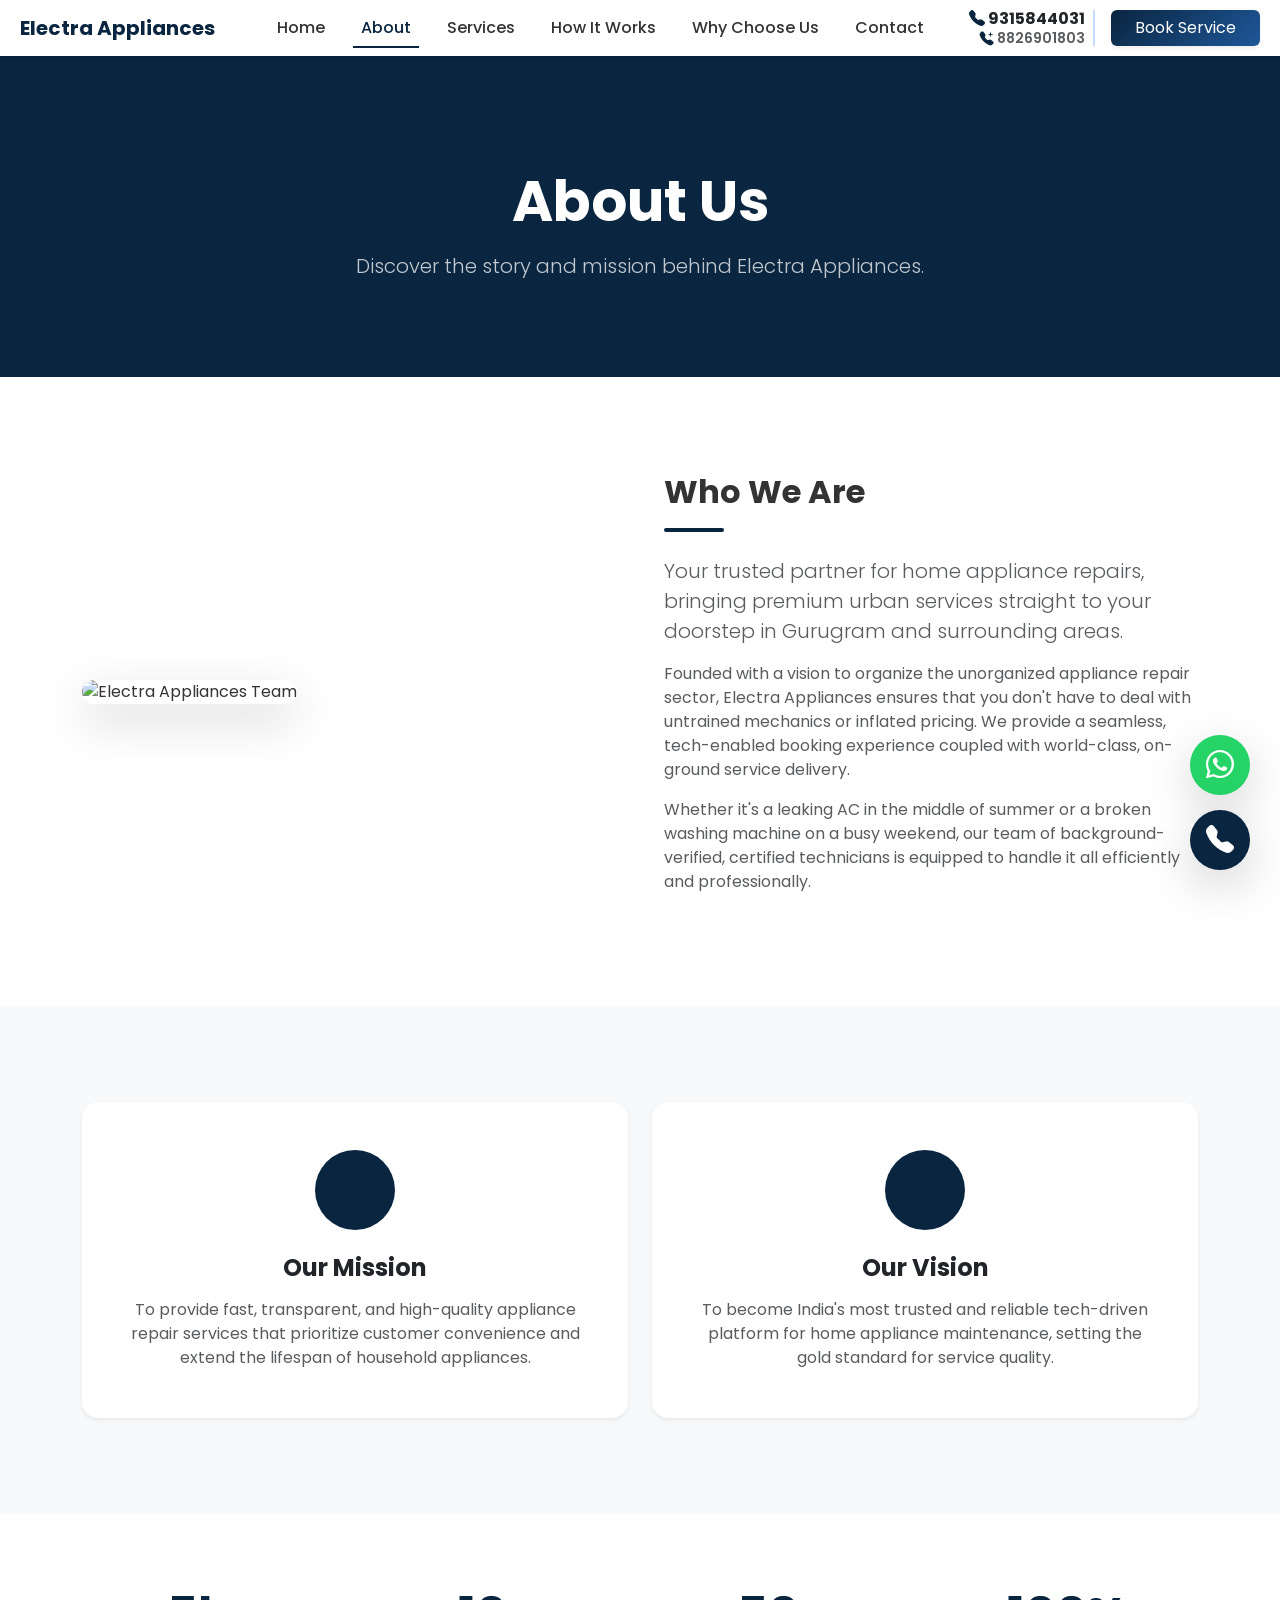
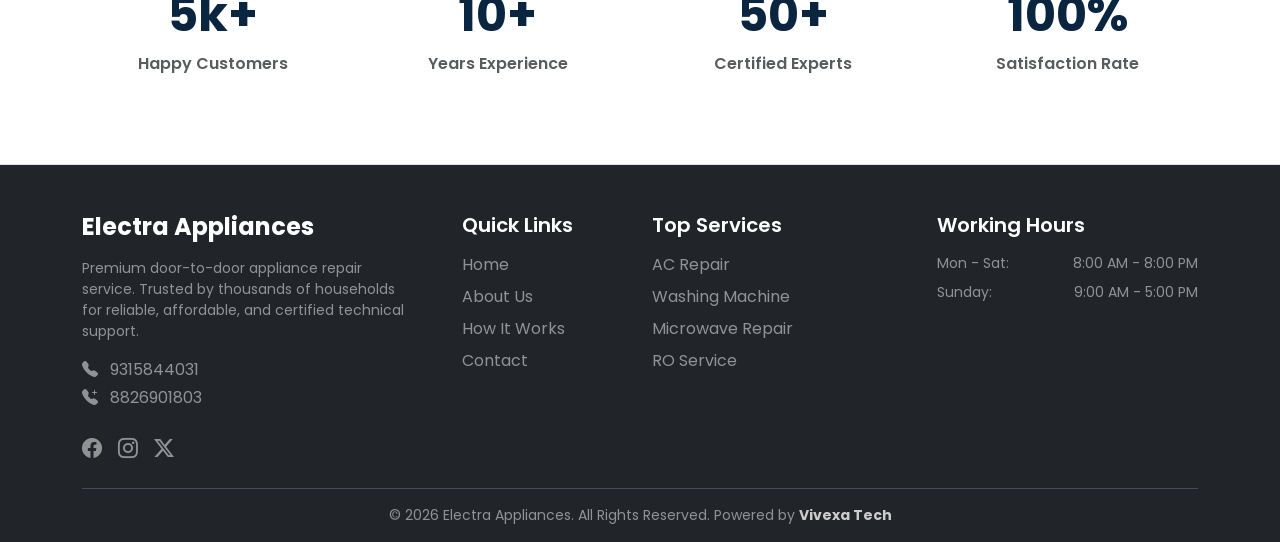
==== about.html @ 6d23b95c "v2" ====
<!DOCTYPE html>
<html lang="en">

<head>
    <meta charset="UTF-8">
    <meta name="viewport" content="width=device-width, initial-scale=1.0">
    <meta name="description"
        content="Learn more about Electra Appliances - Your trusted partner for expert door-to-door home appliance repair & maintenance services.">
    <title>About Us | Electra Appliances</title>

    <link rel="icon" type="image/png" href="https://via.placeholder.com/32x32.png?text=VT">

    <link href="https://fonts.googleapis.com/css2?family=Poppins:wght@300;400;500;600;700&display=swap" rel="stylesheet">
    <link href="https://cdn.jsdelivr.net/npm/bootstrap@5.3.2/dist/css/bootstrap.min.css" rel="stylesheet">
    <link rel="stylesheet" href="https://cdn.jsdelivr.net/npm/bootstrap-icons@1.11.3/font/bootstrap-icons.min.css">
    <link href="https://unpkg.com/aos@2.3.1/dist/aos.css" rel="stylesheet">
    <link rel="stylesheet" href="style.css">
</head>

<body>

    <nav class="navbar navbar-expand-lg fixed-top bg-white shadow-sm" id="mainNav">
        <div class="container-fluid">
            <a class="navbar-brand fw-bold text-primary" href="https://www.electraappliances.in/">Electra Appliances</a>
            <button class="navbar-toggler" type="button" data-bs-toggle="collapse" data-bs-target="#navbarNav">
                <span class="navbar-toggler-icon"></span>
            </button>
            <div class="collapse navbar-collapse" id="navbarNav">
                <ul class="navbar-nav mx-auto">
                    <li class="nav-item"><a class="nav-link" href="https://www.electraappliances.in/">Home</a></li>
                    <li class="nav-item"><a class="nav-link active" href="about.html">About</a></li>
                    <li class="nav-item"><a class="nav-link" href="services.html">Services</a></li>
                    <li class="nav-item"><a class="nav-link" href="https://www.electraappliances.in/#how-it-works">How It Works</a></li>
                    <li class="nav-item"><a class="nav-link" href="https://www.electraappliances.in/#why-us">Why Choose Us</a></li>
                    <li class="nav-item"><a class="nav-link" href="contact.html">Contact</a></li>
                </ul>
                <div class="d-flex align-items-center gap-3">
                    <div
                        class="d-none d-lg-flex flex-column align-items-end pe-2 border-end border-2 border-primary border-opacity-25">
                        <a href="tel:+919315844031" class="fw-bold text-dark text-decoration-none lh-1 mb-1 fs-6">
                            <i class="bi bi-telephone-fill text-primary"></i> 9315844031
                        </a>
                        <a href="tel:+918826901803" class="fw-semibold text-muted text-decoration-none lh-1 small">
                            <i class="bi bi-telephone-plus-fill text-primary"></i> 8826901803
                        </a>
                    </div>
                    <a href="contact.html#booking-section" class="btn btn-gradient text-white shadow-sm px-4">Book Service</a>
                </div>
            </div>
        </div>
    </nav>

    <section class="bg-primary pt-5 pb-5 mt-5 position-relative" style="background: linear-gradient(rgba(10, 37, 64, 0.9), rgba(10, 37, 64, 0.9)), url('https://images.unsplash.com/photo-1581092921461-7031e4bf0e11?auto=format&fit=crop&w=1920&q=80') center/cover;">
        <div class="container py-5 text-center text-white mt-4" data-aos="fade-up">
            <h1 class="display-4 fw-bold mb-3">About Us</h1>
            <p class="lead opacity-75 mb-0">Discover the story and mission behind Electra Appliances.</p>
        </div>
    </section>

    <section class="py-5 bg-white">
        <div class="container py-5">
            <div class="row align-items-center g-5">
                <div class="col-lg-6" data-aos="fade-right">
                    <img src="https://images.unsplash.com/photo-1621905251189-08b45d6a269e?auto=format&fit=crop&w=800&q=80"
                        alt="Electra Appliances Team" class="img-fluid rounded-4 shadow-lg">
                </div>
                <div class="col-lg-6" data-aos="fade-left">
                    <h2 class="fw-bold mb-3">Who We Are</h2>
                    <div class="bg-primary rounded mb-4" style="width: 60px; height: 4px;"></div>
                    <p class="text-muted lead">Your trusted partner for home appliance repairs, bringing premium urban services straight to your doorstep in Gurugram and surrounding areas.</p>
                    <p class="text-muted">Founded with a vision to organize the unorganized appliance repair sector, Electra Appliances ensures that you don't have to deal with untrained mechanics or inflated pricing. We provide a seamless, tech-enabled booking experience coupled with world-class, on-ground service delivery.</p>
                    <p class="text-muted">Whether it's a leaking AC in the middle of summer or a broken washing machine on a busy weekend, our team of background-verified, certified technicians is equipped to handle it all efficiently and professionally.</p>
                </div>
            </div>
        </div>
    </section>

    <section class="py-5 bg-accent">
        <div class="container py-5">
            <div class="row g-4 justify-content-center">
                <div class="col-md-6" data-aos="fade-up" data-aos-delay="100">
                    <div class="card border-0 shadow-sm rounded-4 h-100 p-5 text-center">
                        <div class="bg-primary bg-opacity-10 rounded-circle mx-auto mb-4 d-flex align-items-center justify-content-center" style="width: 80px; height: 80px;">
                            <i class="bi bi-bullseye fs-1 text-primary"></i>
                        </div>
                        <h4 class="fw-bold mb-3">Our Mission</h4>
                        <p class="text-muted mb-0">To provide fast, transparent, and high-quality appliance repair services that prioritize customer convenience and extend the lifespan of household appliances.</p>
                    </div>
                </div>
                <div class="col-md-6" data-aos="fade-up" data-aos-delay="200">
                    <div class="card border-0 shadow-sm rounded-4 h-100 p-5 text-center">
                        <div class="bg-primary bg-opacity-10 rounded-circle mx-auto mb-4 d-flex align-items-center justify-content-center" style="width: 80px; height: 80px;">
                            <i class="bi bi-eye fs-1 text-primary"></i>
                        </div>
                        <h4 class="fw-bold mb-3">Our Vision</h4>
                        <p class="text-muted mb-0">To become India's most trusted and reliable tech-driven platform for home appliance maintenance, setting the gold standard for service quality.</p>
                    </div>
                </div>
            </div>
        </div>
    </section>

    <section class="py-5 bg-white border-bottom">
        <div class="container py-4">
            <div class="row text-center g-4">
                <div class="col-6 col-md-3" data-aos="zoom-in" data-aos-delay="100">
                    <h2 class="display-5 fw-bold text-primary mb-2">5k+</h2>
                    <p class="text-muted fw-semibold">Happy Customers</p>
                </div>
                <div class="col-6 col-md-3" data-aos="zoom-in" data-aos-delay="200">
                    <h2 class="display-5 fw-bold text-primary mb-2">10+</h2>
                    <p class="text-muted fw-semibold">Years Experience</p>
                </div>
                <div class="col-6 col-md-3" data-aos="zoom-in" data-aos-delay="300">
                    <h2 class="display-5 fw-bold text-primary mb-2">50+</h2>
                    <p class="text-muted fw-semibold">Certified Experts</p>
                </div>
                <div class="col-6 col-md-3" data-aos="zoom-in" data-aos-delay="400">
                    <h2 class="display-5 fw-bold text-primary mb-2">100%</h2>
                    <p class="text-muted fw-semibold">Satisfaction Rate</p>
                </div>
            </div>
        </div>
    </section>

    <footer class="bg-dark text-white pt-5 pb-3">
        <div class="container">
            <div class="row g-4 mb-4">
                <div class="col-lg-4 col-md-6">
                    <h4 class="fw-bold text-white mb-3">Electra Appliances</h4>
                    <p class="text-white-50 small pe-lg-4">Premium door-to-door appliance repair service. Trusted by
                        thousands of households for reliable, affordable, and certified technical support.</p>

                    <div class="mt-3 text-white-50">
                        <p class="mb-1"><i class="bi bi-telephone-fill text-white-50 me-2"></i> <a
                                href="tel:+919315844031" class="text-white-50 text-decoration-none">9315844031</a></p>
                        <p class="mb-0"><i class="bi bi-telephone-plus-fill text-white-50 me-2"></i> <a
                                href="tel:+918826901803" class="text-white-50 text-decoration-none">8826901803</a></p>
                    </div>

                    <div class="d-flex gap-3 mt-4">
                        <a href="#" class="text-white-50 hover-white fs-5 transition"><i class="bi bi-facebook"></i></a>
                        <a href="#" class="text-white-50 hover-white fs-5 transition"><i
                                class="bi bi-instagram"></i></a>
                        <a href="#" class="text-white-50 hover-white fs-5 transition"><i
                                class="bi bi-twitter-x"></i></a>
                    </div>
                </div>
                <div class="col-lg-2 col-md-6">
                    <h5 class="fw-semibold mb-3">Quick Links</h5>
                    <ul class="list-unstyled footer-links">
                        <li><a href="https://www.electraappliances.in/">Home</a></li>
                        <li><a href="about.html">About Us</a></li>
                        <li><a href="https://www.electraappliances.in/#how-it-works">How It Works</a></li>
                        <li><a href="contact.html">Contact</a></li>
                    </ul>
                </div>
                <div class="col-lg-3 col-md-6">
                    <h5 class="fw-semibold mb-3">Top Services</h5>
                    <ul class="list-unstyled footer-links">
                        <li><a href="services.html">AC Repair</a></li>
                        <li><a href="services.html">Washing Machine</a></li>
                        <li><a href="services.html">Microwave Repair</a></li>
                        <li><a href="services.html">RO Service</a></li>
                    </ul>
                </div>
                <div class="col-lg-3 col-md-6">
                    <h5 class="fw-semibold mb-3">Working Hours</h5>
                    <ul class="list-unstyled text-white-50 small">
                        <li class="mb-2 d-flex justify-content-between"><span>Mon - Sat:</span> <span>8:00 AM - 8:00
                                PM</span></li>
                        <li class="mb-2 d-flex justify-content-between"><span>Sunday:</span> <span>9:00 AM - 5:00
                                PM</span></li>
                    </ul>
                </div>
            </div>
            <hr class="border-secondary opacity-50">
            <div class="text-center text-white-50 small mt-3">
                © <span id="currentYear"></span> Electra Appliances. All Rights Reserved. Powered by <a style="text-decoration: none; color: #ccc;" href="https://www.vivexatech.in/"> <strong>Vivexa Tech</strong>
            </div>
        </div>
    </footer>

    <div class="floating-contact">
        <a href="https://wa.me/919315844031?text=Hi,%20I%20need%20appliance%20repair%20service." target="_blank"
            class="float-btn whatsapp-btn shadow-lg" title="Chat on WhatsApp">
            <i class="bi bi-whatsapp"></i>
        </a>
        <a href="tel:+919315844031" class="float-btn call-btn shadow-lg" title="Call Us Now">
            <i class="bi bi-telephone-fill"></i>
        </a>
    </div>

    <script src="https://cdn.jsdelivr.net/npm/bootstrap@5.3.2/dist/js/bootstrap.bundle.min.js"></script>
    <script src="https://unpkg.com/aos@2.3.1/dist/aos.js"></script>
    <script src="script.js"></script>
</body>

</html>
---- style.css ----
/* ==========================================================================
   Vivexa Tech - Custom Stylesheet
   ========================================================================== */

/* --- CSS Variables --- */
:root {
    --primary-color: #0A2540;      /* Deep Blue */
    --secondary-color: #FFFFFF;    /* White */
    --accent-color: #F8F9FA;       /* Light Gray */
    --text-dark: #333333;
    --text-muted: #6c757d;
    --gradient-btn: linear-gradient(135deg, #0A2540 0%, #1e5799 100%);
    --gradient-hover: linear-gradient(135deg, #1e5799 0%, #0A2540 100%);
    --box-shadow: 0 10px 30px rgba(0, 0, 0, 0.08);
    --transition: all 0.3s ease;
}

*{
    padding: 0;
    margin: 0;
    box-sizing: border-box;
}

/* --- Base & Typography --- */
html, body {
    font-family: 'Poppins', sans-serif;
    color: var(--text-dark);
    background-color: var(--secondary-color);
    overflow-x: hidden; /* FIXED: Prevents horizontal scrolling from AOS animations */
    width: 100%;
}

.bg-accent {
    background-color: var(--accent-color);
}

.text-primary {
    color: var(--primary-color) !important;
}

.bg-primary {
    background-color: var(--primary-color) !important;
}

.section-title {
    position: relative;
    display: inline-block;
    padding-bottom: 10px;
}

.section-title::after {
    content: '';
    position: absolute;
    bottom: 0;
    left: 50%;
    transform: translateX(-50%);
    width: 60px;
    height: 3px;
    background-color: var(--primary-color);
    border-radius: 2px;
}

/* --- Buttons --- */
.btn-gradient {
    background: var(--gradient-btn);
    border: none;
    transition: var(--transition);
}

.btn-gradient:hover {
    background: var(--gradient-hover);
    transform: translateY(-2px);
    box-shadow: 0 5px 15px rgba(10, 37, 64, 0.3);
}

.btn-outline-primary {
    color: var(--primary-color);
    border-color: var(--primary-color);
    transition: var(--transition);
}

.btn-outline-primary:hover {
    background-color: var(--primary-color);
    color: var(--secondary-color);
}

/* --- Navbar --- */
.navbar {
    transition: var(--transition);
}

.navbar.scrolled {
    box-shadow: 0 4px 20px rgba(0, 0, 0, 0.1) !important;
    padding-top: 10px !important;
    padding-bottom: 10px !important;
}

.navbar .container-fluid{
    padding-left: 20px;
    padding-right: 20px;
}

.navbar-nav .nav-link {
    color: var(--text-dark);
    font-weight: 500;
    margin: 0 10px;
    position: relative;
    transition: var(--transition);
}

.navbar-nav .nav-link:hover,
.navbar-nav .nav-link.active {
    color: var(--primary-color);
}

.navbar-nav .nav-link::after {
    content: '';
    position: absolute;
    width: 0;
    height: 2px;
    bottom: 0;
    left: 0;
    background-color: var(--primary-color);
    transition: width 0.3s ease;
}

.navbar-nav .nav-link:hover::after,
.navbar-nav .nav-link.active::after {
    width: 100%;
}

/* --- Hero Section --- */
.hero {
    min-height: 100vh;
    background: linear-gradient(rgba(10, 37, 64, 0.8), rgba(10, 37, 64, 0.8)), 
                url('https://images.unsplash.com/photo-1581092921461-7031e4bf0e11?auto=format&fit=crop&w=1920&q=80') center/cover no-repeat fixed;
    padding-top: 80px; 
}

.hero-content-box {
    background: rgba(10, 37, 64, 0.5); 
    backdrop-filter: blur(12px); 
    -webkit-backdrop-filter: blur(12px);
    transition: var(--transition);
}

.hero-content-box:hover {
    background: rgba(10, 37, 64, 0.65);
}

.text-shadow {
    text-shadow: 2px 2px 8px rgba(0,0,0,0.6);
}

/* --- Service Cards --- */
.service-card {
    transition: var(--transition);
    box-shadow: 0 5px 15px rgba(0,0,0,0.05);
}

.service-card:hover {
    transform: translateY(-10px);
    box-shadow: var(--box-shadow);
}

.img-wrapper {
    overflow: hidden;
    height: 200px; 
}

.img-wrapper img {
    width: 100%;
    height: 100%;
    object-fit: cover;
    transition: transform 0.5s ease;
}

.service-card:hover .img-wrapper img {
    transform: scale(1.1);
}

/* --- How It Works --- */
.step-icon {
    width: 80px;
    height: 80px;
    border-radius: 50%;
    background-color: var(--secondary-color);
    display: flex;
    align-items: center;
    justify-content: center;
    transition: var(--transition);
}

.step-icon:hover {
    transform: scale(1.1);
    background-color: var(--primary-color);
}

.step-icon:hover i {
    color: var(--secondary-color) !important;
}

/* --- Why Choose Us Cards --- */
.feature-card {
    transition: var(--transition);
}

.feature-card:hover {
    transform: translateY(-5px);
    box-shadow: var(--box-shadow) !important;
}

/* --- Booking Form --- */
.form-control:focus, .form-select:focus {
    border-color: var(--primary-color);
    box-shadow: 0 0 0 0.25rem rgba(10, 37, 64, 0.25);
}

/* --- Footer --- */
.footer-links a {
    color: rgba(255,255,255,0.5);
    text-decoration: none;
    transition: var(--transition);
    display: block;
    margin-bottom: 8px;
}

.footer-links a:hover {
    color: var(--secondary-color);
    padding-left: 5px;
}

.hover-white:hover {
    color: var(--secondary-color) !important;
}

/* --- Floating Contact Buttons --- */
.floating-contact {
    position: fixed;
    bottom: 30px;
    right: 30px;
    display: flex;
    flex-direction: column;
    gap: 15px;
    z-index: 9999;
}

.float-btn {
    width: 60px;
    height: 60px;
    border-radius: 50%;
    display: flex;
    align-items: center;
    justify-content: center;
    font-size: 28px;
    color: white !important;
    text-decoration: none;
    transition: all 0.3s cubic-bezier(0.175, 0.885, 0.32, 1.275);
    box-shadow: 0 4px 15px rgba(0,0,0,0.3);
}

.whatsapp-btn {
    background-color: #25D366;
}

.whatsapp-btn:hover {
    background-color: #128C7E;
    transform: scale(1.15) translateY(-5px);
}

.call-btn {
    background-color: var(--primary-color);
    animation: pulse-ring 2s infinite;
}

.call-btn:hover {
    background-color: #0d365e;
    transform: scale(1.15) translateY(-5px);
    animation: none;
}

@keyframes pulse-ring {
    0% { box-shadow: 0 0 0 0 rgba(10, 37, 64, 0.7); }
    70% { box-shadow: 0 0 0 15px rgba(10, 37, 64, 0); }
    100% { box-shadow: 0 0 0 0 rgba(10, 37, 64, 0); }
}

/* --- Media Queries --- */
@media (max-width: 991px) {
    .navbar-collapse {
        background: var(--secondary-color);
        padding: 20px;
        border-radius: 10px;
        box-shadow: var(--box-shadow);
        margin-top: 15px;
    }
    .hero {
        min-height: 80vh;
        background-attachment: scroll; 
    }
}

@media (max-width: 768px) {
    .floating-contact {
        bottom: 20px;
        right: 20px;
        gap: 10px;
    }
    
    .float-btn {
        width: 50px;
        height: 50px;
        font-size: 24px;
    }
    
    .hero {
        padding-top: 100px; /* FIXED: Better spacing for mobile header */
    }

    h1.display-4 {
        font-size: 2.2rem; /* FIXED: Adjusts heading size for smaller screens */
    }
    
    .hero-content-box {
        padding: 1.5rem !important;
    }
}
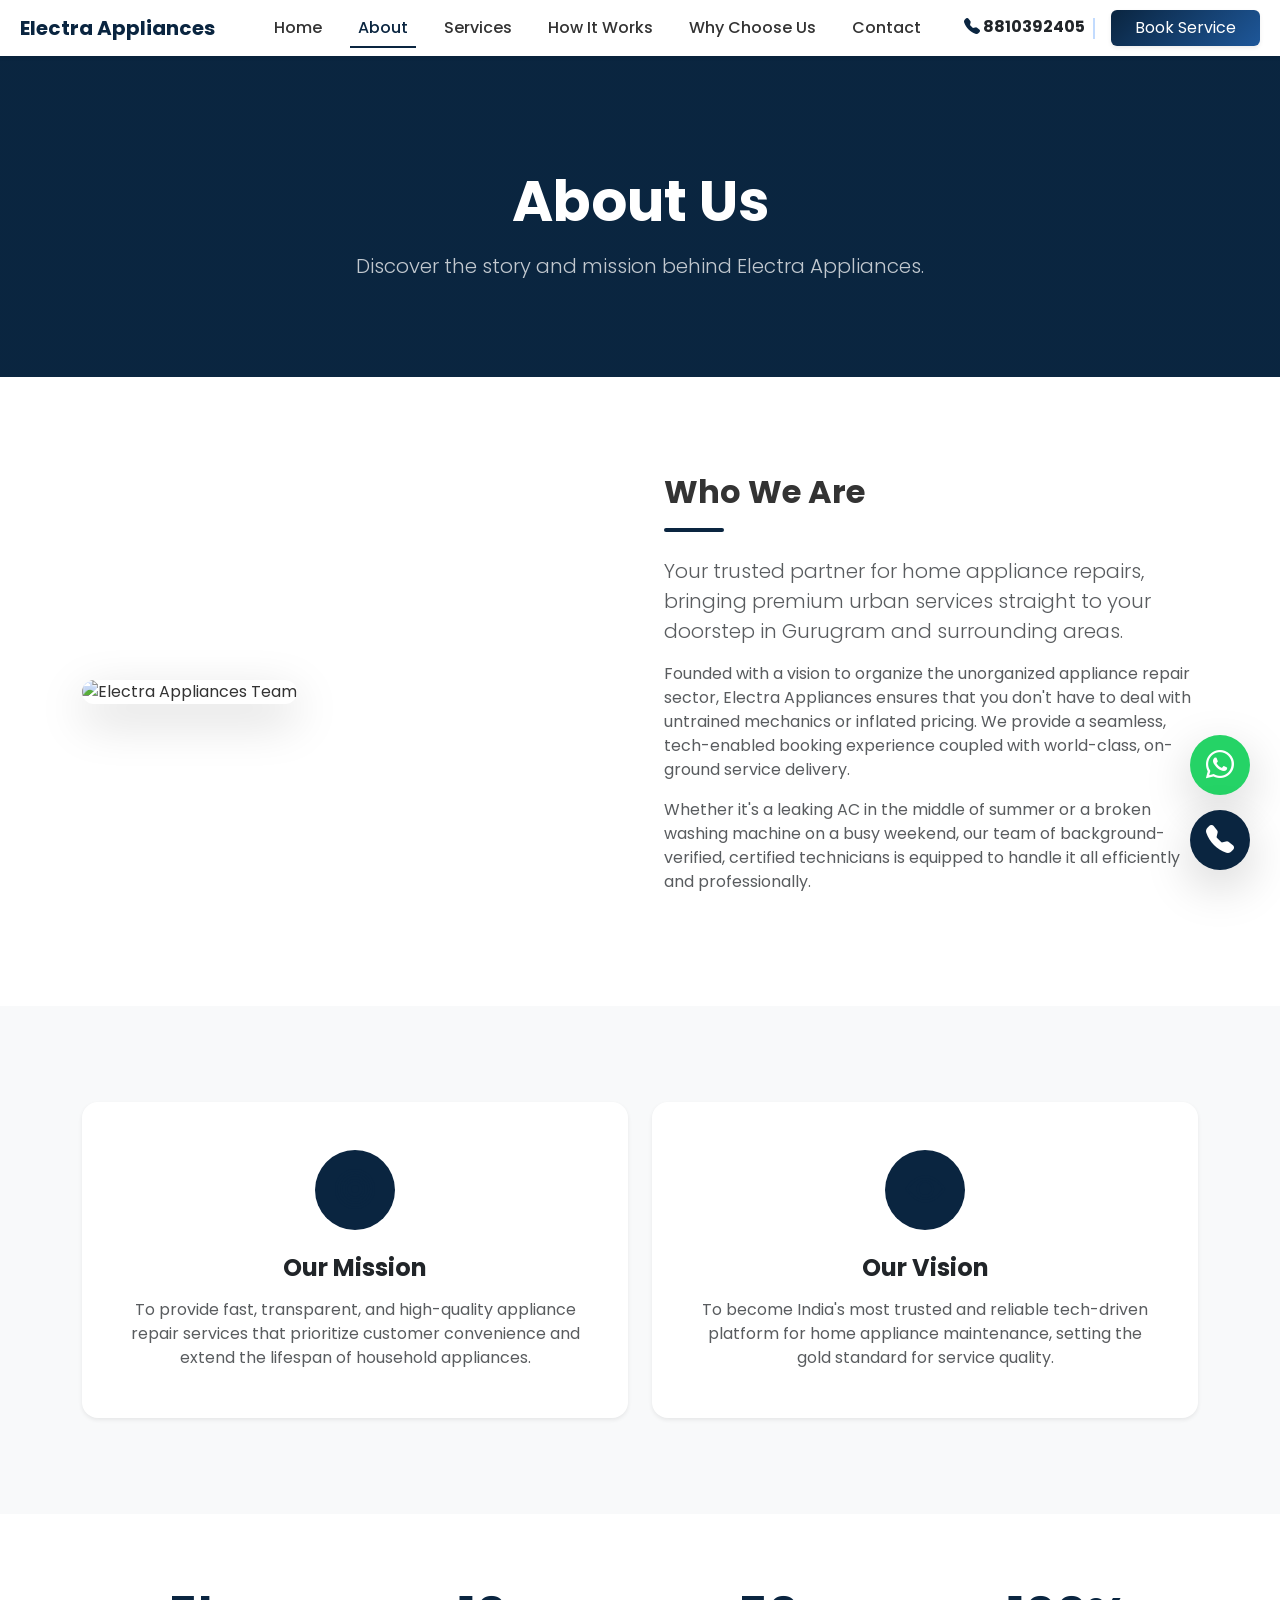
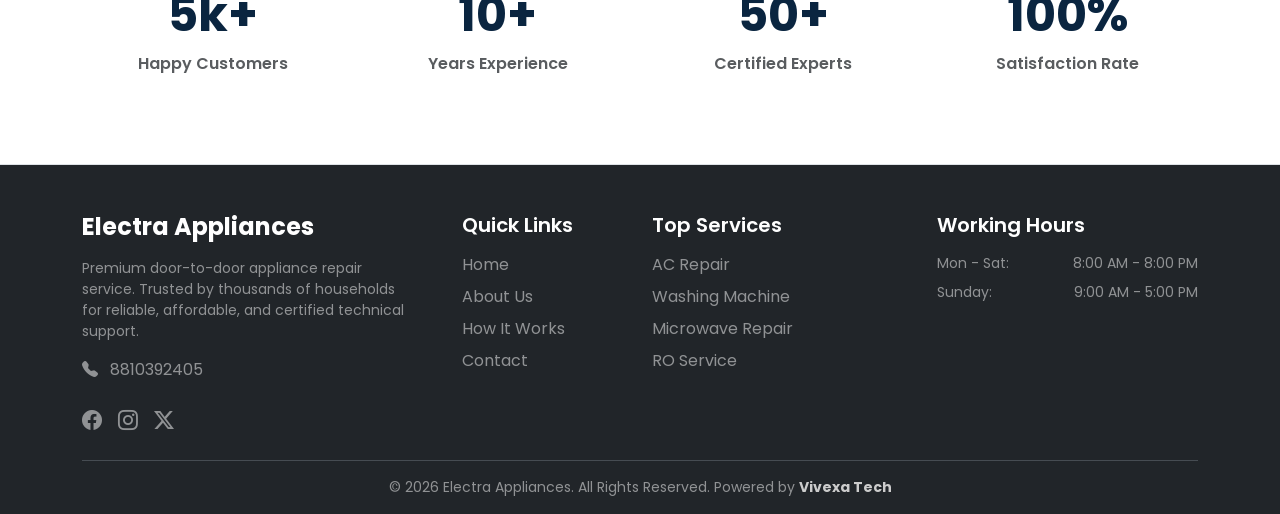
==== commit ab612c2e: "num" ====
--- a/about.html
+++ b/about.html
@@ -28,23 +28,20 @@
             <div class="collapse navbar-collapse" id="navbarNav">
                 <ul class="navbar-nav mx-auto">
                     <li class="nav-item"><a class="nav-link" href="https://www.electraappliances.in/">Home</a></li>
-                    <li class="nav-item"><a class="nav-link active" href="about.html">About</a></li>
-                    <li class="nav-item"><a class="nav-link" href="services.html">Services</a></li>
+                    <li class="nav-item"><a class="nav-link active" href="about">About</a></li>
+                    <li class="nav-item"><a class="nav-link" href="services">Services</a></li>
                     <li class="nav-item"><a class="nav-link" href="https://www.electraappliances.in/#how-it-works">How It Works</a></li>
                     <li class="nav-item"><a class="nav-link" href="https://www.electraappliances.in/#why-us">Why Choose Us</a></li>
-                    <li class="nav-item"><a class="nav-link" href="contact.html">Contact</a></li>
+                    <li class="nav-item"><a class="nav-link" href="contact">Contact</a></li>
                 </ul>
                 <div class="d-flex align-items-center gap-3">
                     <div
                         class="d-none d-lg-flex flex-column align-items-end pe-2 border-end border-2 border-primary border-opacity-25">
-                        <a href="tel:+919315844031" class="fw-bold text-dark text-decoration-none lh-1 mb-1 fs-6">
-                            <i class="bi bi-telephone-fill text-primary"></i> 9315844031
-                        </a>
-                        <a href="tel:+918826901803" class="fw-semibold text-muted text-decoration-none lh-1 small">
-                            <i class="bi bi-telephone-plus-fill text-primary"></i> 8826901803
+                        <a href="tel:+918810392405" class="fw-bold text-dark text-decoration-none lh-1 mb-1 fs-6">
+                            <i class="bi bi-telephone-fill text-primary"></i> 8810392405
                         </a>
                     </div>
-                    <a href="contact.html#booking-section" class="btn btn-gradient text-white shadow-sm px-4">Book Service</a>
+                    <a href="contact#booking-section" class="btn btn-gradient text-white shadow-sm px-4">Book Service</a>
                 </div>
             </div>
         </div>
@@ -133,10 +130,8 @@
 
                     <div class="mt-3 text-white-50">
                         <p class="mb-1"><i class="bi bi-telephone-fill text-white-50 me-2"></i> <a
-                                href="tel:+919315844031" class="text-white-50 text-decoration-none">9315844031</a></p>
-                        <p class="mb-0"><i class="bi bi-telephone-plus-fill text-white-50 me-2"></i> <a
-                                href="tel:+918826901803" class="text-white-50 text-decoration-none">8826901803</a></p>
-                    </div>
+                                href="tel:+918810392405" class="text-white-50 text-decoration-none">8810392405</a></p>
+                        </div>
 
                     <div class="d-flex gap-3 mt-4">
                         <a href="#" class="text-white-50 hover-white fs-5 transition"><i class="bi bi-facebook"></i></a>
@@ -150,18 +145,18 @@
                     <h5 class="fw-semibold mb-3">Quick Links</h5>
                     <ul class="list-unstyled footer-links">
                         <li><a href="https://www.electraappliances.in/">Home</a></li>
-                        <li><a href="about.html">About Us</a></li>
+                        <li><a href="about">About Us</a></li>
                         <li><a href="https://www.electraappliances.in/#how-it-works">How It Works</a></li>
-                        <li><a href="contact.html">Contact</a></li>
+                        <li><a href="contact">Contact</a></li>
                     </ul>
                 </div>
                 <div class="col-lg-3 col-md-6">
                     <h5 class="fw-semibold mb-3">Top Services</h5>
                     <ul class="list-unstyled footer-links">
-                        <li><a href="services.html">AC Repair</a></li>
-                        <li><a href="services.html">Washing Machine</a></li>
-                        <li><a href="services.html">Microwave Repair</a></li>
-                        <li><a href="services.html">RO Service</a></li>
+                        <li><a href="services">AC Repair</a></li>
+                        <li><a href="services">Washing Machine</a></li>
+                        <li><a href="services">Microwave Repair</a></li>
+                        <li><a href="services">RO Service</a></li>
                     </ul>
                 </div>
                 <div class="col-lg-3 col-md-6">
@@ -182,11 +177,11 @@
     </footer>
 
     <div class="floating-contact">
-        <a href="https://wa.me/919315844031?text=Hi,%20I%20need%20appliance%20repair%20service." target="_blank"
+        <a href="https://wa.me/918810392405?text=Hi,%20I%20need%20appliance%20repair%20service." target="_blank"
             class="float-btn whatsapp-btn shadow-lg" title="Chat on WhatsApp">
             <i class="bi bi-whatsapp"></i>
         </a>
-        <a href="tel:+919315844031" class="float-btn call-btn shadow-lg" title="Call Us Now">
+        <a href="tel:+918810392405" class="float-btn call-btn shadow-lg" title="Call Us Now">
             <i class="bi bi-telephone-fill"></i>
         </a>
     </div>
--- a/style.css
+++ b/style.css
@@ -29,6 +29,9 @@
     overflow-x: hidden; /* FIXED: Prevents horizontal scrolling from AOS animations */
     width: 100%;
 }
+::-webkit-scrollbar{
+    display: none;
+}
 
 .bg-accent {
     background-color: var(--accent-color);
@@ -133,7 +136,7 @@
 .hero {
     min-height: 100vh;
     background: linear-gradient(rgba(10, 37, 64, 0.8), rgba(10, 37, 64, 0.8)), 
-                url('https://images.unsplash.com/photo-1581092921461-7031e4bf0e11?auto=format&fit=crop&w=1920&q=80') center/cover no-repeat fixed;
+                url('https://vijayservices.in/wp-content/uploads/2023/01/home_appliances-1.jpg') center/cover no-repeat fixed;
     padding-top: 80px; 
 }
 
